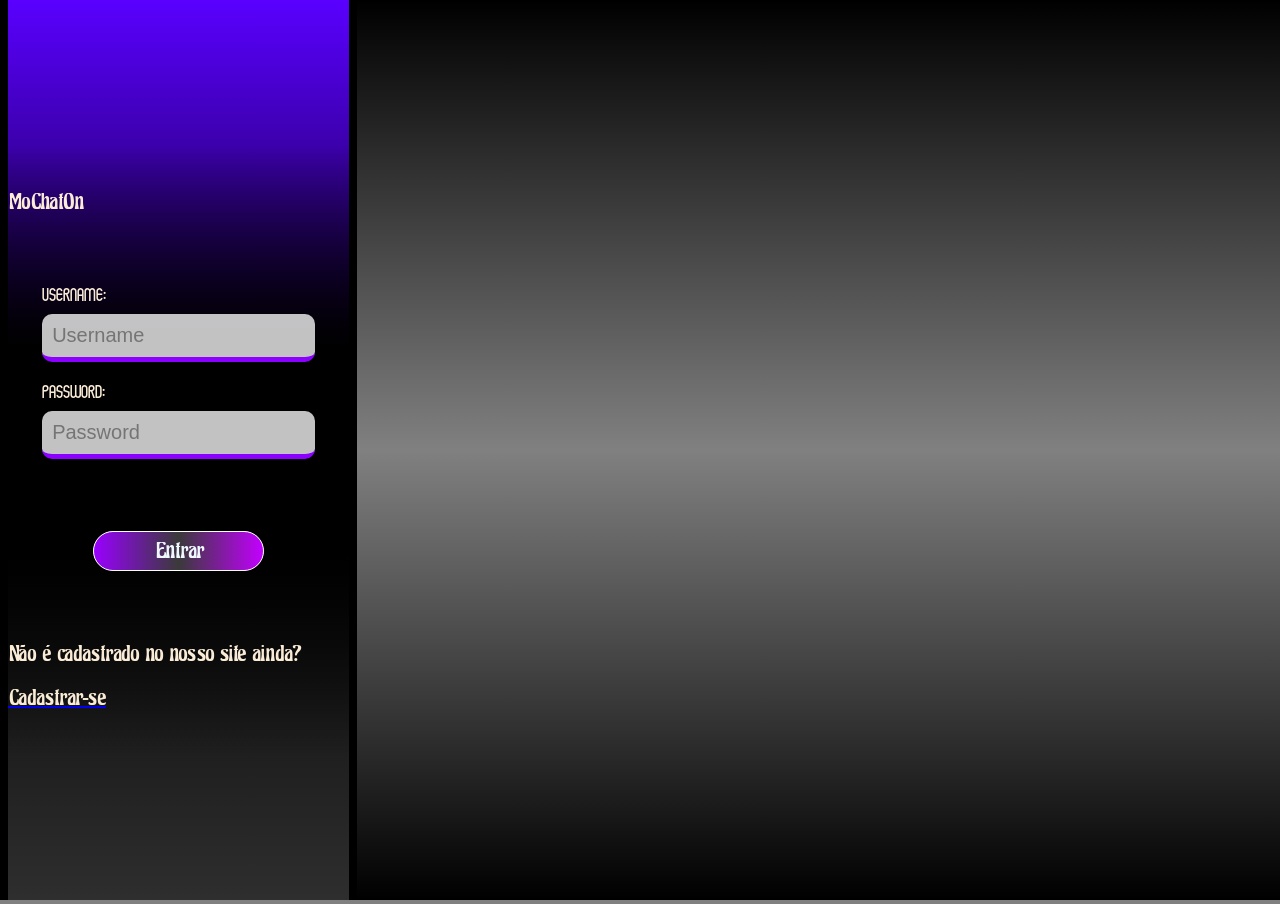
==== index.html @ 9bfd944b "Criação da tela de login Criado e estilizado a tela de login." ====
<!DOCTYPE html>
<html lang="PT-br">
<head>
    <meta charset="UTF-8">
    <meta name="viewport" content="width=device-width, initial-scale=1.0">
    <link href="./css/index.css" rel="stylesheet"> 
    <title>MoChatOn</title>
    <link rel="shortcut icon" href="./imagens/lojaIcone.jpg" type="image/png">

</head>
    <body>
        <section>
            <div id="secaoLogin">
                <div>
                    <p>MoChatOn</p>
                </div>
                <div id="secaoLoginInputs">
                    <div class="divInputLogin">
                        <label>Username:</label>
                        <input type="text" name="" id="nomeLogin" placeholder="Username">
                    </div>
                    <div class="divInputLogin">
                        <label>Password:</label>
                        <input type="password" name="" id="senhaLogin" placeholder="Password">
                    </div>
                </div>
                <button id="botaoLogar">Entrar</button>
                <div>
                    <p>Não é cadastrado no nosso site ainda?</p>

                    <div>
                        <a href="cadastrarUsuario.html"><p>Cadastrar-se</p></a>
                    </div>
                </div>
                
            </div>
        </section>
        <div id="divVideo">
            <video width="320" height="240" muted autoplay loop>
                <source src="videos/136971-765445566.mp4" type="video/mp4">
            </video>
        </div>
    </body>
</html>
---- css/index.css ----
@font-face {
    font-family: texto;
    src: url(../fontes/Excalibur\ Nouveau.ttf);
}

@font-face {
    font-family: titulo;
    src: url(../fontes/Rothwell.otf);
}

html {
    margin: 0px;
    padding: 0px;
    height: 100%;
}
body {
    background-color: gray;
    width: 100%;
    height: 100%;
    margin: 0px;
    padding: 0px;
    background-image: url(https://png.pngtree.com/background/20230417/original/pngtree-beautiful-moon-galaxy-background-picture-image_2446855.jpg);
    background-size: cover;
    display: flex;
}

#divVideo {
    position: relative;
    z-index: 1;
    width: 73%;
    height: 100%;
    background-image: linear-gradient(to bottom, black,rgba(0, 0, 0, 0),black);
}

video {
    position: relative;
    z-index: 0;
    width: 100%;
    height: 100%;
}

section {
    width: 27%;
    background-image: linear-gradient(to bottom, rgb(89, 0, 255),rgb(0, 0, 0),rgb(46, 46, 46));
    height: 100%;
    justify-self: left;
    display: flex;
    flex-direction: column;
    border-left: 8px solid black;
    border-right: 8px solid black;
    position: relative;
    z-index: 2;
    align-items: center;
    justify-content: center;
    font-family: texto;
}

#secaoLogin {
    background-image: linear-gradient(to bottom, rgba(0, 0, 0, 0), black,rgb(0, 0, 0),rgba(0, 0, 0, 0));
    width: 100%;
    height: 68%;
    display: flex;
    flex-direction: column;
    justify-content: space-around;
}

#secaoLogin p {
    justify-self: center;
    font-size: 20px;
    color: antiquewhite;
}

#secaoLoginInputs {
    display: flex;
    flex-direction: column;
    gap: 20px;
}

.divInputLogin {
    display: flex;
    flex-direction: column;
    gap: 10px;
    width: 80%;
    margin-inline: 10%;
    font-family: titulo;
}

.divInputLogin label{   
    color: antiquewhite;
}
.divInputLogin input {
    background-color: rgba(255, 255, 255, 0.76);
    border: none;
    border-bottom: 5px rgb(140, 0, 255) solid;
    padding: 10px;
    border-radius: 10px;
    font-size: 20px;
    color: black;
}

#botaoLogar {
    margin-top: 20px;
    height: 40px;
    width: 50%;
    align-self: center;
    border-radius: 20px;
    background-image: linear-gradient(to right, rgb(153, 0, 255), rgb(58, 58, 58),rgb(195, 0, 255));
    border: 1px solid white;
    color: aliceblue;
    font-family: texto;
    font-size: 20px;
}
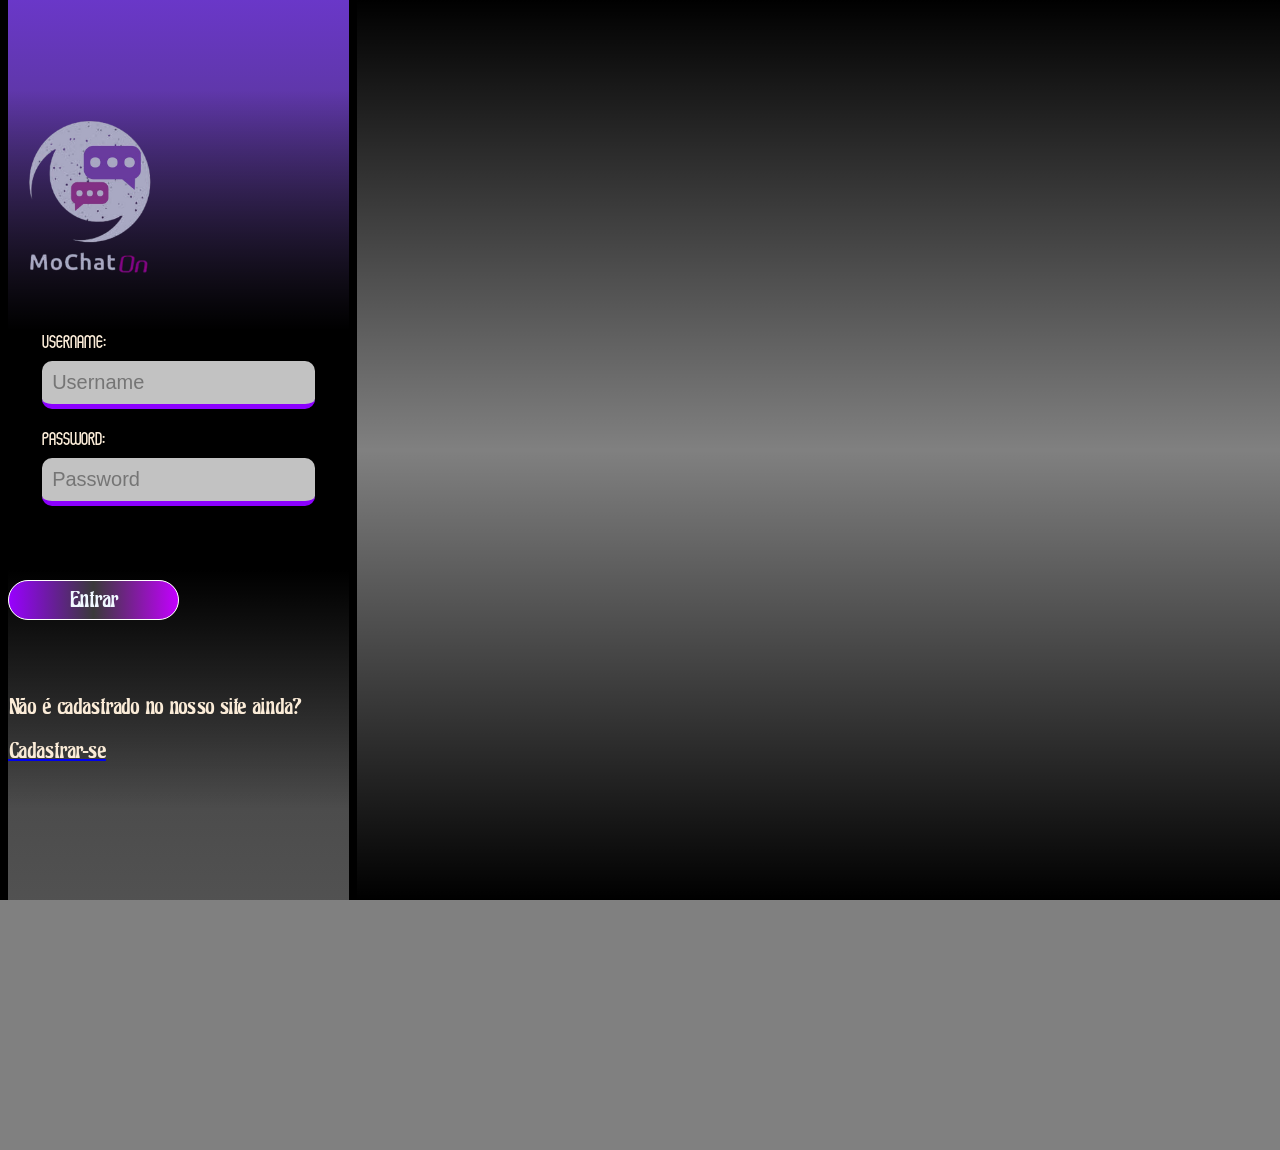
==== commit 90ab058d: "Melhoria no CSS da tela de login e página de Cadastro de usuário Melhoria no CSS da tela inicial do " ====
--- a/index.html
+++ b/index.html
@@ -5,14 +5,14 @@
     <meta name="viewport" content="width=device-width, initial-scale=1.0">
     <link href="./css/index.css" rel="stylesheet"> 
     <title>MoChatOn</title>
-    <link rel="shortcut icon" href="./imagens/lojaIcone.jpg" type="image/png">
+    <link rel="shortcut icon" href="./imagens/MoChatOnSomenteIcone.png" type="image/png">
 
 </head>
     <body>
         <section>
             <div id="secaoLogin">
                 <div>
-                    <p>MoChatOn</p>
+                    <img src="./imagens/MoChatOnGrandeSemFundo.png" alt="">
                 </div>
                 <div id="secaoLoginInputs">
                     <div class="divInputLogin">
@@ -24,7 +24,7 @@
                         <input type="password" name="" id="senhaLogin" placeholder="Password">
                     </div>
                 </div>
-                <button id="botaoLogar">Entrar</button>
+                <a href="paginaPerfil.html"><button id="botaoLogar">Entrar</button></a>
                 <div>
                     <p>Não é cadastrado no nosso site ainda?</p>
 
@@ -37,7 +37,7 @@
         </section>
         <div id="divVideo">
             <video width="320" height="240" muted autoplay loop>
-                <source src="videos/136971-765445566.mp4" type="video/mp4">
+                <source src="videos/fundoLogin.mp4" type="video/mp4">
             </video>
         </div>
     </body>
--- a/css/index.css
+++ b/css/index.css
@@ -22,6 +22,8 @@
     background-image: url(https://png.pngtree.com/background/20230417/original/pngtree-beautiful-moon-galaxy-background-picture-image_2446855.jpg);
     background-size: cover;
     display: flex;
+    overflow-x: hidden;
+    overflow-y: hidden;
 }
 
 #divVideo {
@@ -33,15 +35,17 @@
 }
 
 video {
-    position: relative;
+    position: absolute;
     z-index: 0;
-    width: 100%;
-    height: 100%;
+    width: 152%;
+    height: 152%;
+    top: -17vw;
+    left: -30vw;
 }
 
 section {
     width: 27%;
-    background-image: linear-gradient(to bottom, rgb(89, 0, 255),rgb(0, 0, 0),rgb(46, 46, 46));
+    background-image: linear-gradient(to bottom, rgba(89, 0, 255, 0.568),rgba(0, 0, 0,0.568),rgba(46, 46, 46,0.568));
     height: 100%;
     justify-self: left;
     display: flex;
@@ -58,7 +62,7 @@
 #secaoLogin {
     background-image: linear-gradient(to bottom, rgba(0, 0, 0, 0), black,rgb(0, 0, 0),rgba(0, 0, 0, 0));
     width: 100%;
-    height: 68%;
+    height: 80%;
     display: flex;
     flex-direction: column;
     justify-content: space-around;
@@ -68,6 +72,12 @@
     justify-self: center;
     font-size: 20px;
     color: antiquewhite;
+}
+
+#secaoLogin img {
+    width: 160px;
+    display: block;
+    place-self: center;
 }
 
 #secaoLoginInputs {
